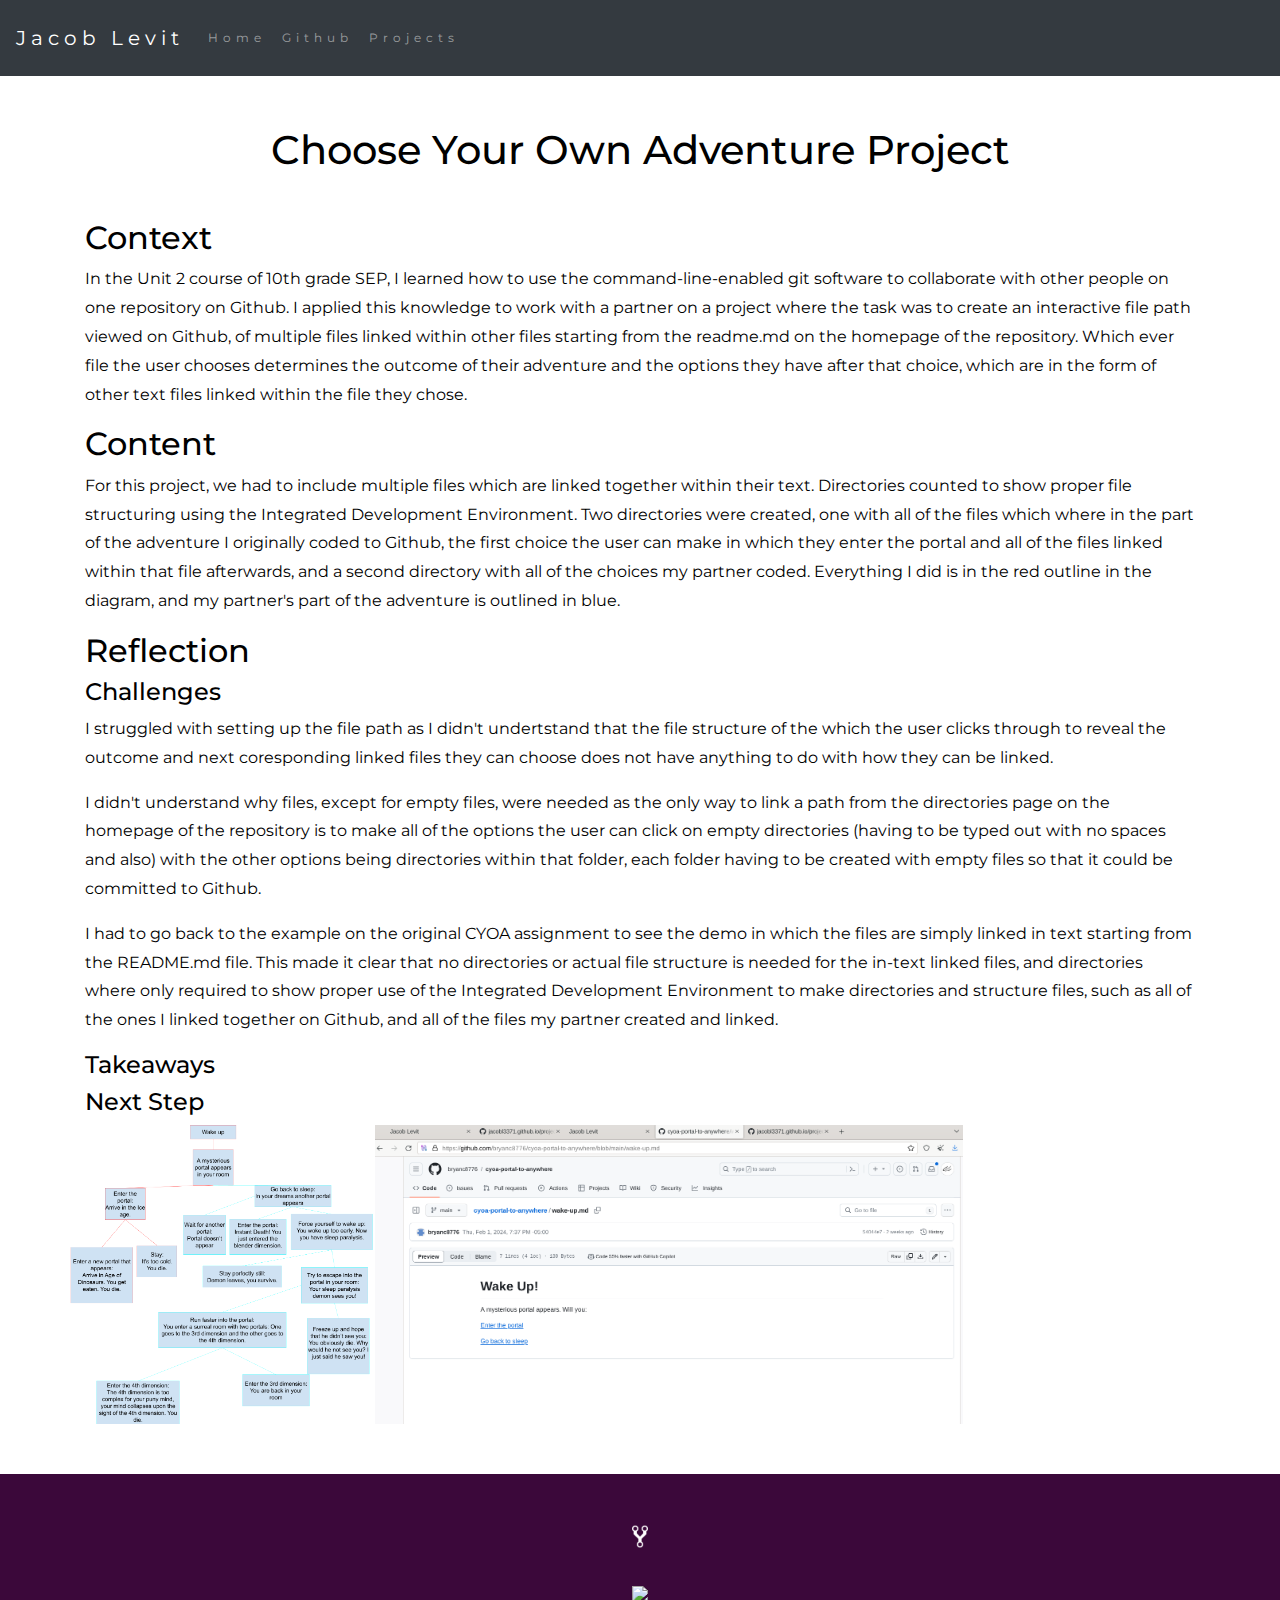
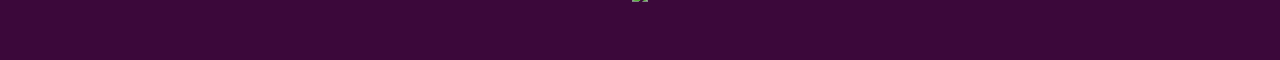
==== projects/cyoa-portal.html @ ed71f314 "Update cyoa-portal.html" ====
<!DOCTYPE html>
<html lang="en">

<head>
    <title class="owner-name">#</title>
    <meta charset="utf-8">
    <meta name="viewport" content="width=device-width, initial-scale=1">
    <link rel="stylesheet" href="https://stackpath.bootstrapcdn.com/bootstrap/4.3.1/css/bootstrap.min.css">
    <link href="https://fonts.googleapis.com/css?family=Montserrat" rel="stylesheet">
    <link href="https://cdn.jsdelivr.net/npm/prismjs@1.29.0/themes/prism.css" rel="stylesheet" /> 
    <link rel="stylesheet" href="../style.css" type="text/css">
    <script src="https://code.jquery.com/jquery-3.3.1.slim.min.js"></script>
    <script src="https://cdnjs.cloudflare.com/ajax/libs/popper.js/1.14.7/umd/popper.min.js"></script>
    <script src="https://stackpath.bootstrapcdn.com/bootstrap/4.3.1/js/bootstrap.min.js"></script>

</head>

<body>

    <!-- Navbar -->

    <nav class="navbar navbar-expand-lg navbar-dark bg-dark">
        <a class="navbar-brand owner-name" href="#"></a>
        <button class="navbar-toggler" type="button" data-toggle="collapse" data-target="#navbarSupportedContent" aria-controls="navbarSupportedContent" aria-expanded="false" aria-label="Toggle navigation">
            <span class="navbar-toggler-icon"></span>
        </button>

        <div class="collapse navbar-collapse" id="navbarSupportedContent">
            <ul class="navbar-nav mr-auto">
                <li class="nav-item">
                    <a class="nav-link" href="../index.html">Home</a>
                </li>
                <li class="nav-item">
                    <a class="nav-link" href="#" id="github" target="_blank">Github</a>
                </li>
                <li class="nav-item">
                    <a class="nav-link" href="../index.html#projects">Projects</a>
                </li>
            </ul>
        </div>
    </nav>

    <!-- First Container -->
    <div class="container-fluid bg-1">
        <div class="container">

            <h1 class="margin text-center">Choose Your Own Adventure Project</h1>
            
            <h2>Context</h2>
                <p>In the Unit 2 course of 10th grade SEP, I learned how to use the command-line-enabled git software to collaborate with other people on one repository on Github. I applied this knowledge to work with a partner on a project where the task was to create an interactive file path viewed on Github, of multiple files linked within other files starting from the readme.md on the homepage of the repository. Which ever file the user chooses determines the outcome of their adventure and the options they have after that choice, which are in the form of other text files linked within the file they chose.</p>
            
            <h2>Content</h2>
        <p>For this project, we had to include multiple files which are linked together within their text. Directories counted to show proper file structuring using the Integrated Development Environment. Two directories were created, one with all of the files which where in the part of the adventure I originally coded to Github, the first choice the user can make in which they enter the portal and all of the files linked within that file afterwards, and a second directory with all of the choices my partner coded. Everything I did is in the red outline in the diagram, and my partner's part of the adventure is outlined in blue.</p>
            
            <h2>Reflection</h2>
            
                <h4>Challenges</h4>
            <p>I struggled with setting up the file path as I didn't undertstand that the file structure of the which the user clicks through to reveal the outcome and next coresponding linked files they can choose does not have anything to do with how they can be linked.</p> 

            <p>I didn't understand why files, except for empty files, were needed as the only way to link a path from the directories page on the homepage of the repository is to make all of the options the user can click on empty directories (having to be typed out with no spaces and also) with the other options being directories within that folder, each folder having to be created with empty files so that it could be committed to Github.</p> 

            
            <p>I had to go back to the example on the original CYOA assignment to see the demo in which the files are simply linked in text starting from the README.md file. This made it clear that no directories or actual file structure is needed for the in-text linked files, and directories where only required to show proper use of the Integrated Development Environment to make directories and structure files, such as all of the ones I linked together on Github, and all of the files my partner created and linked.</p> 
            
                <h4>Takeaways</h4>
            
            
                <h4>Next Step</h4>

            
           <a href="http://github.com/bryanc8776/cyoa-portal-to-anywhere"></a>

           <div>   
               <div class=row>
                <img src="../img/cyoa-portal.png" class="img-fluid project-img">
                <img src="../img/cyoa-project.png" class="img-fluid project-img">
               </div>  
               
                <!--
                <div class="col-sm-6">
                    Use this to...
                </div>
                <div class="col-sm-6">
                    ...make two columns
                </div>
                -->

            </div>

        </div>
    </div>



    <!-- Footer -->
    <footer class="container-fluid bg-4 text-center">
        <a href="#" target="_blank" id="fork"><img src="../img/fork.png"></a><br>
        <a href="https://hstatsep.github.io" target="_blank"><img src="https://hstatsep.github.io/img/hstatsep-logo-small.png" id="sep"></a>
    </footer>


    <script src="https://cdn.jsdelivr.net/npm/prismjs@1.29.0/components/prism-core.min.js"></script>
    <script src="https://cdn.jsdelivr.net/npm/prismjs@1.29.0/plugins/autoloader/prism-autoloader.min.js"></script>
    <script src="https://cdn.jsdelivr.net/npm/prismjs@1.29.0/plugins/normalize-whitespace/prism-normalize-whitespace.min.js"></script>
    <script src="../script.js"></script>
</body>

</html>
---- style.css ----
html, body {
    height: 100%;
}

body {
    font: 20px Montserrat, sans-serif;
    line-height: 1.8;
    color: #800080;
}

p {
    font-size: 16px;
}

a {
    color: #000000;
}

#logo, .project-img {
    max-height: 300px;
}

#fork img{
    height: 25px;
    margin-bottom: 25px;
    filter: invert(1);
}

#sep {
    height: 75px;
}

.margin {
    margin-bottom: 45px;
}

.bg-1 {
    background-color: #ffffff; /* White */
    color: #000000;
}

.bg-2 {
    background-color: #800080; /* Purple */
    color: #ffffff;
}

.card {
    color: black;
    text-align: left;
}

.card-title {
    font-weight: 700;
}

.bg-3 {
    background-color: #5d137b; /* Bluer Purple */
    color: #ffffff;
}

.bg-4 {
    background-color: #3b083a; /* Dark Purple */
    color: #fff;
}

.container-fluid {
    padding-top: 50px;
    padding-bottom: 50px;
}

.navbar {
    padding-top: 15px;
    padding-bottom: 15px;
    border: 0;
    border-radius: 0;
    margin-bottom: 0;
    font-size: 12px;
    letter-spacing: 5px;
}

.navbar-nav li a:hover {
    color: #2e72a1 !important;
}
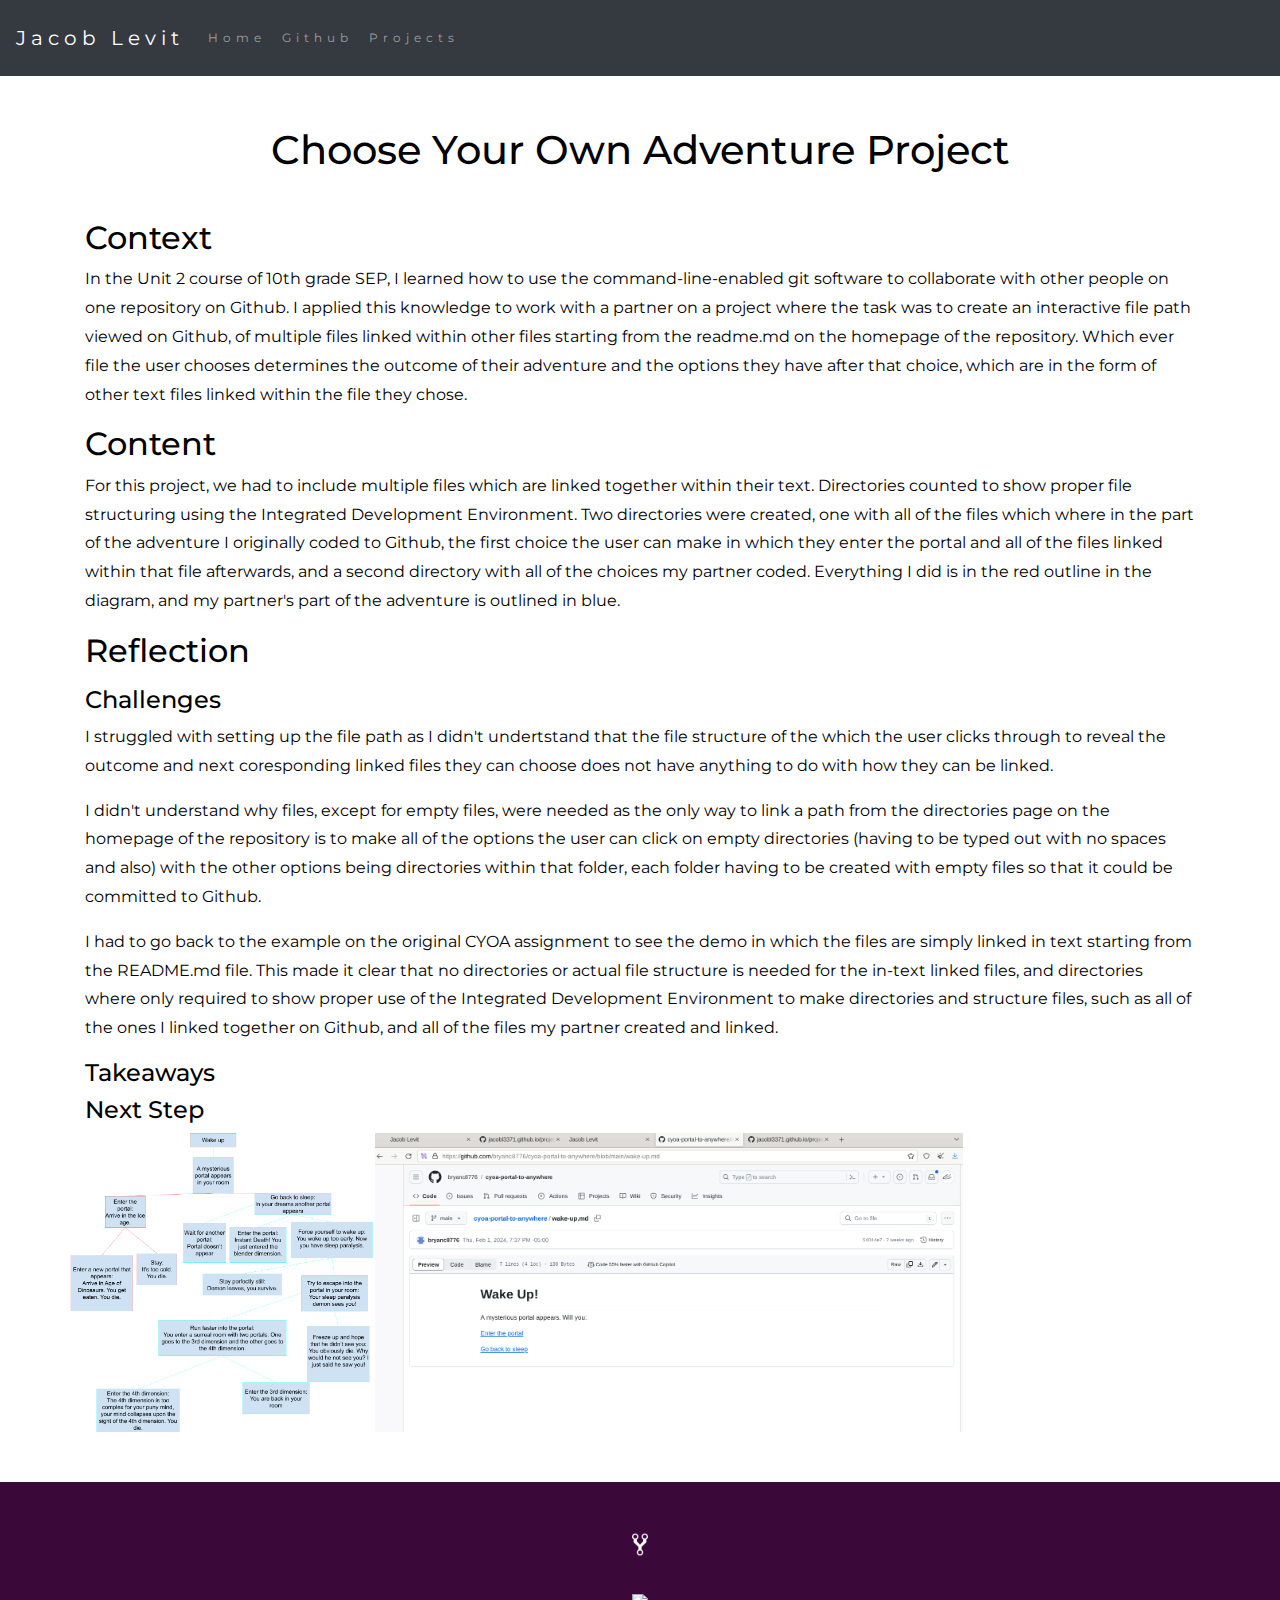
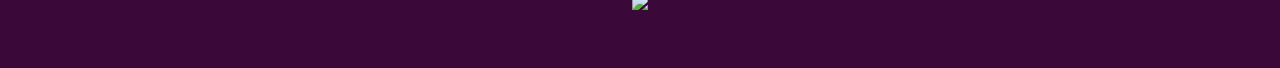
==== commit 323edf61: "Update cyoa-portal.html" ====
--- a/projects/cyoa-portal.html
+++ b/projects/cyoa-portal.html
@@ -53,8 +53,9 @@
         <p>For this project, we had to include multiple files which are linked together within their text. Directories counted to show proper file structuring using the Integrated Development Environment. Two directories were created, one with all of the files which where in the part of the adventure I originally coded to Github, the first choice the user can make in which they enter the portal and all of the files linked within that file afterwards, and a second directory with all of the choices my partner coded. Everything I did is in the red outline in the diagram, and my partner's part of the adventure is outlined in blue.</p>
             
             <h2>Reflection</h2>
+            <p></p>
             
-                <h4>Challenges</h4>
+            <h4>Challenges</h4>
             <p>I struggled with setting up the file path as I didn't undertstand that the file structure of the which the user clicks through to reveal the outcome and next coresponding linked files they can choose does not have anything to do with how they can be linked.</p> 
 
             <p>I didn't understand why files, except for empty files, were needed as the only way to link a path from the directories page on the homepage of the repository is to make all of the options the user can click on empty directories (having to be typed out with no spaces and also) with the other options being directories within that folder, each folder having to be created with empty files so that it could be committed to Github.</p> 
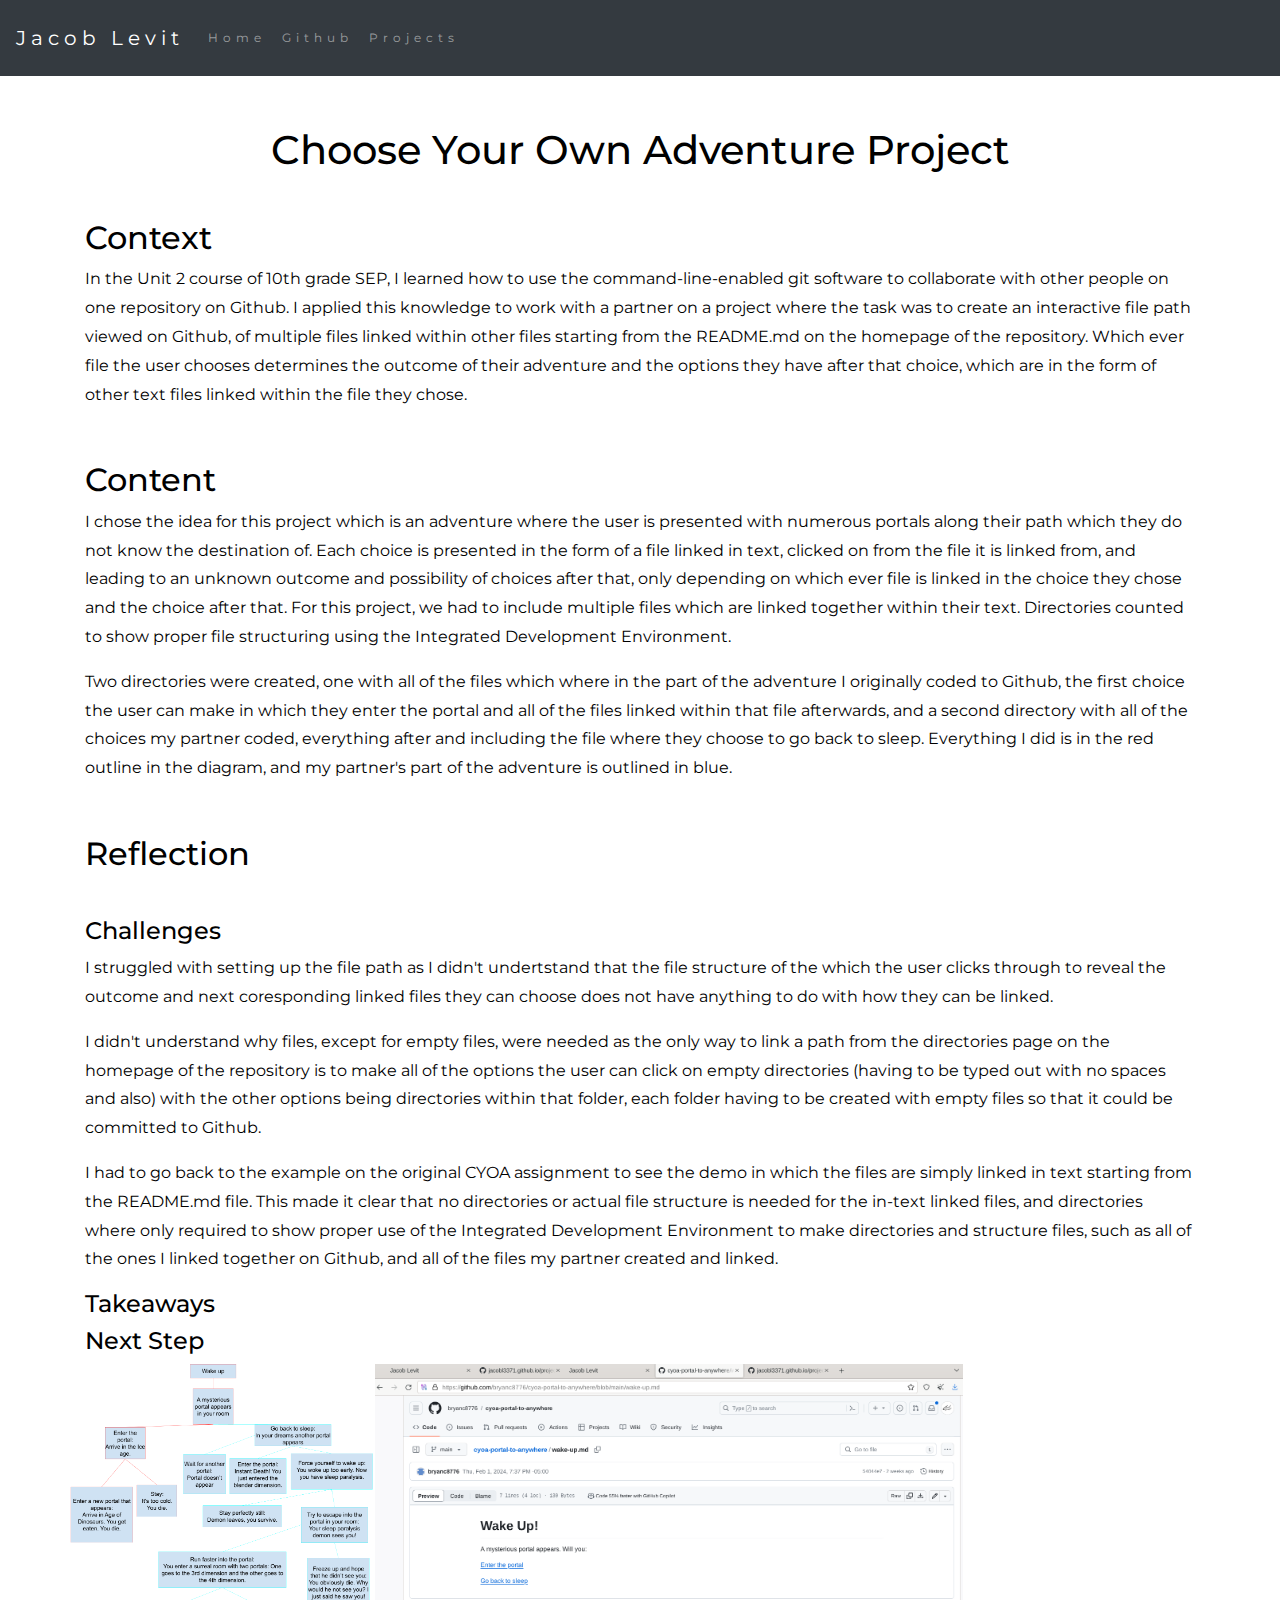
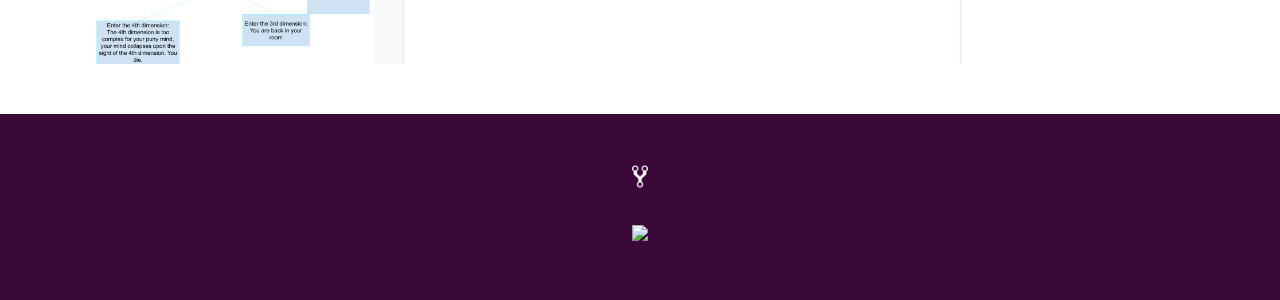
==== commit f36c785e: "Update cyoa-portal.html" ====
--- a/projects/cyoa-portal.html
+++ b/projects/cyoa-portal.html
@@ -47,13 +47,14 @@
             <h1 class="margin text-center">Choose Your Own Adventure Project</h1>
             
             <h2>Context</h2>
-                <p>In the Unit 2 course of 10th grade SEP, I learned how to use the command-line-enabled git software to collaborate with other people on one repository on Github. I applied this knowledge to work with a partner on a project where the task was to create an interactive file path viewed on Github, of multiple files linked within other files starting from the readme.md on the homepage of the repository. Which ever file the user chooses determines the outcome of their adventure and the options they have after that choice, which are in the form of other text files linked within the file they chose.</p>
+                <p>In the Unit 2 course of 10th grade SEP, I learned how to use the command-line-enabled git software to collaborate with other people on one repository on Github. I applied this knowledge to work with a partner on a project where the task was to create an interactive file path viewed on Github, of multiple files linked within other files starting from the README.md on the homepage of the repository. Which ever file the user chooses determines the outcome of their adventure and the options they have after that choice, which are in the form of other text files linked within the file they chose.</p><br>
             
             <h2>Content</h2>
-        <p>For this project, we had to include multiple files which are linked together within their text. Directories counted to show proper file structuring using the Integrated Development Environment. Two directories were created, one with all of the files which where in the part of the adventure I originally coded to Github, the first choice the user can make in which they enter the portal and all of the files linked within that file afterwards, and a second directory with all of the choices my partner coded. Everything I did is in the red outline in the diagram, and my partner's part of the adventure is outlined in blue.</p>
+        <p>I chose the idea for this project which is an adventure where the user is presented with numerous portals along their path which they do not know the destination of. Each choice is presented in the form of a file linked in text, clicked on from the file it is linked from, and leading to an unknown outcome and possibility of choices after that, only depending on which ever file is linked in the choice they chose and the choice after that. For this project, we had to include multiple files which are linked together within their text. Directories counted to show proper file structuring using the Integrated Development Environment.</p> 
             
-            <h2>Reflection</h2>
-            <p></p>
+        <p>Two directories were created, one with all of the files which where in the part of the adventure I originally coded to Github, the first choice the user can make in which they enter the portal and all of the files linked within that file afterwards, and a second directory with all of the choices my partner coded, everything after and including the file where they choose to go back to sleep. Everything I did is in the red outline in the diagram, and my partner's part of the adventure is outlined in blue.</p><br>
+            
+            <h2>Reflection</h2><br>
             
             <h4>Challenges</h4>
             <p>I struggled with setting up the file path as I didn't undertstand that the file structure of the which the user clicks through to reveal the outcome and next coresponding linked files they can choose does not have anything to do with how they can be linked.</p> 
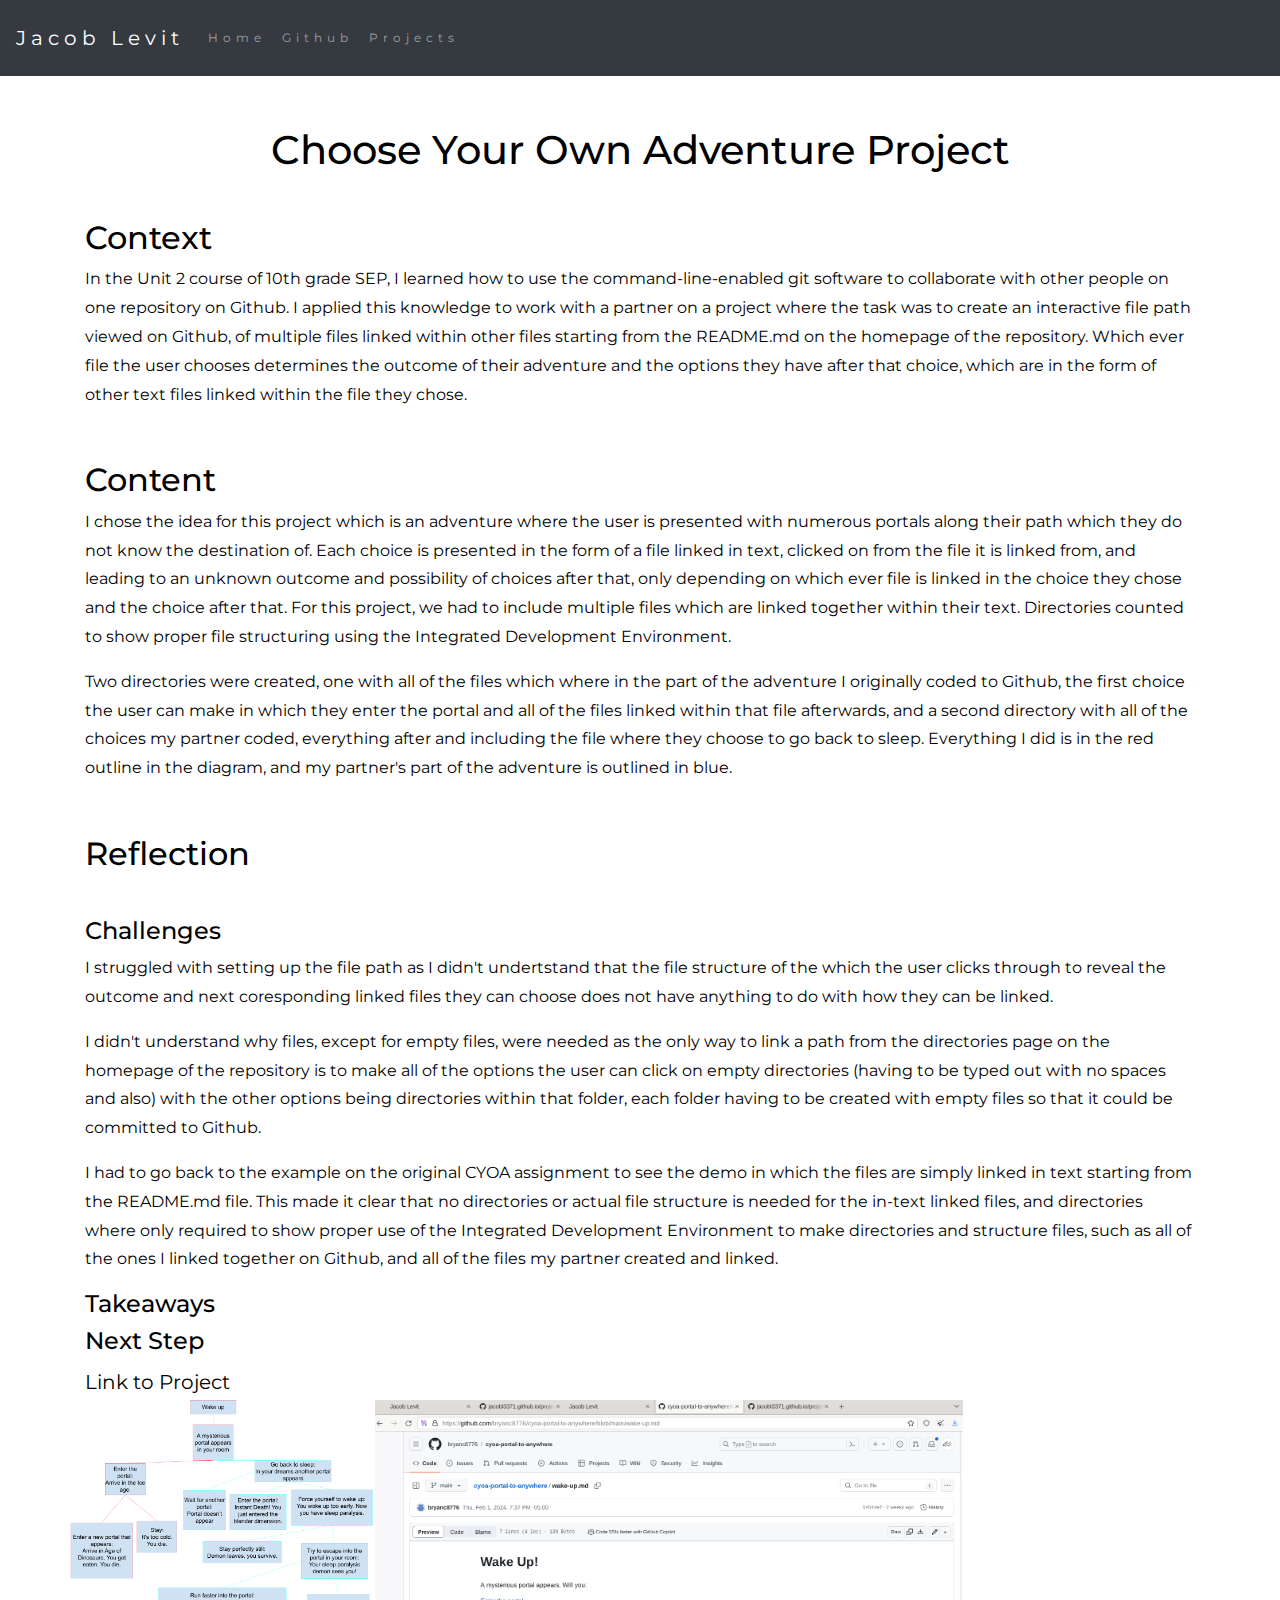
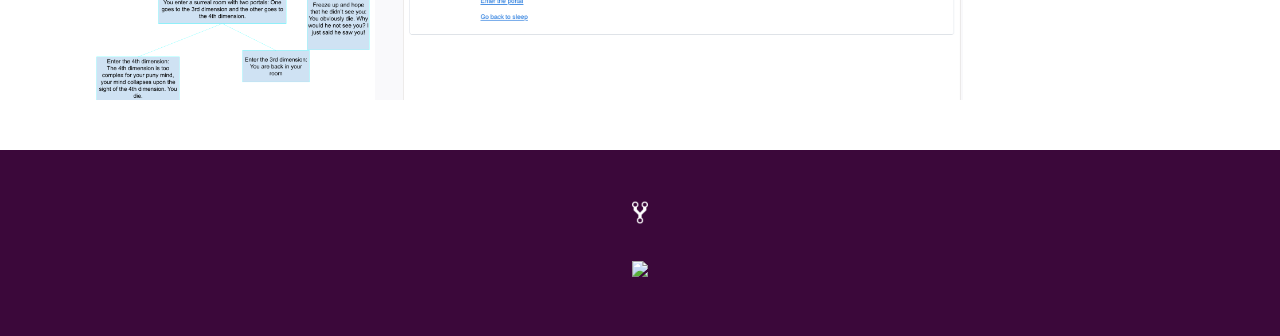
==== commit e5b030ab: "Update cyoa-portal.html" ====
--- a/projects/cyoa-portal.html
+++ b/projects/cyoa-portal.html
@@ -70,7 +70,7 @@
                 <h4>Next Step</h4>
 
             
-           <a href="http://github.com/bryanc8776/cyoa-portal-to-anywhere"></a>
+           <a href="http://github.com/bryanc8776/cyoa-portal-to-anywhere">Link to Project</a><br>
 
            <div>   
                <div class=row>
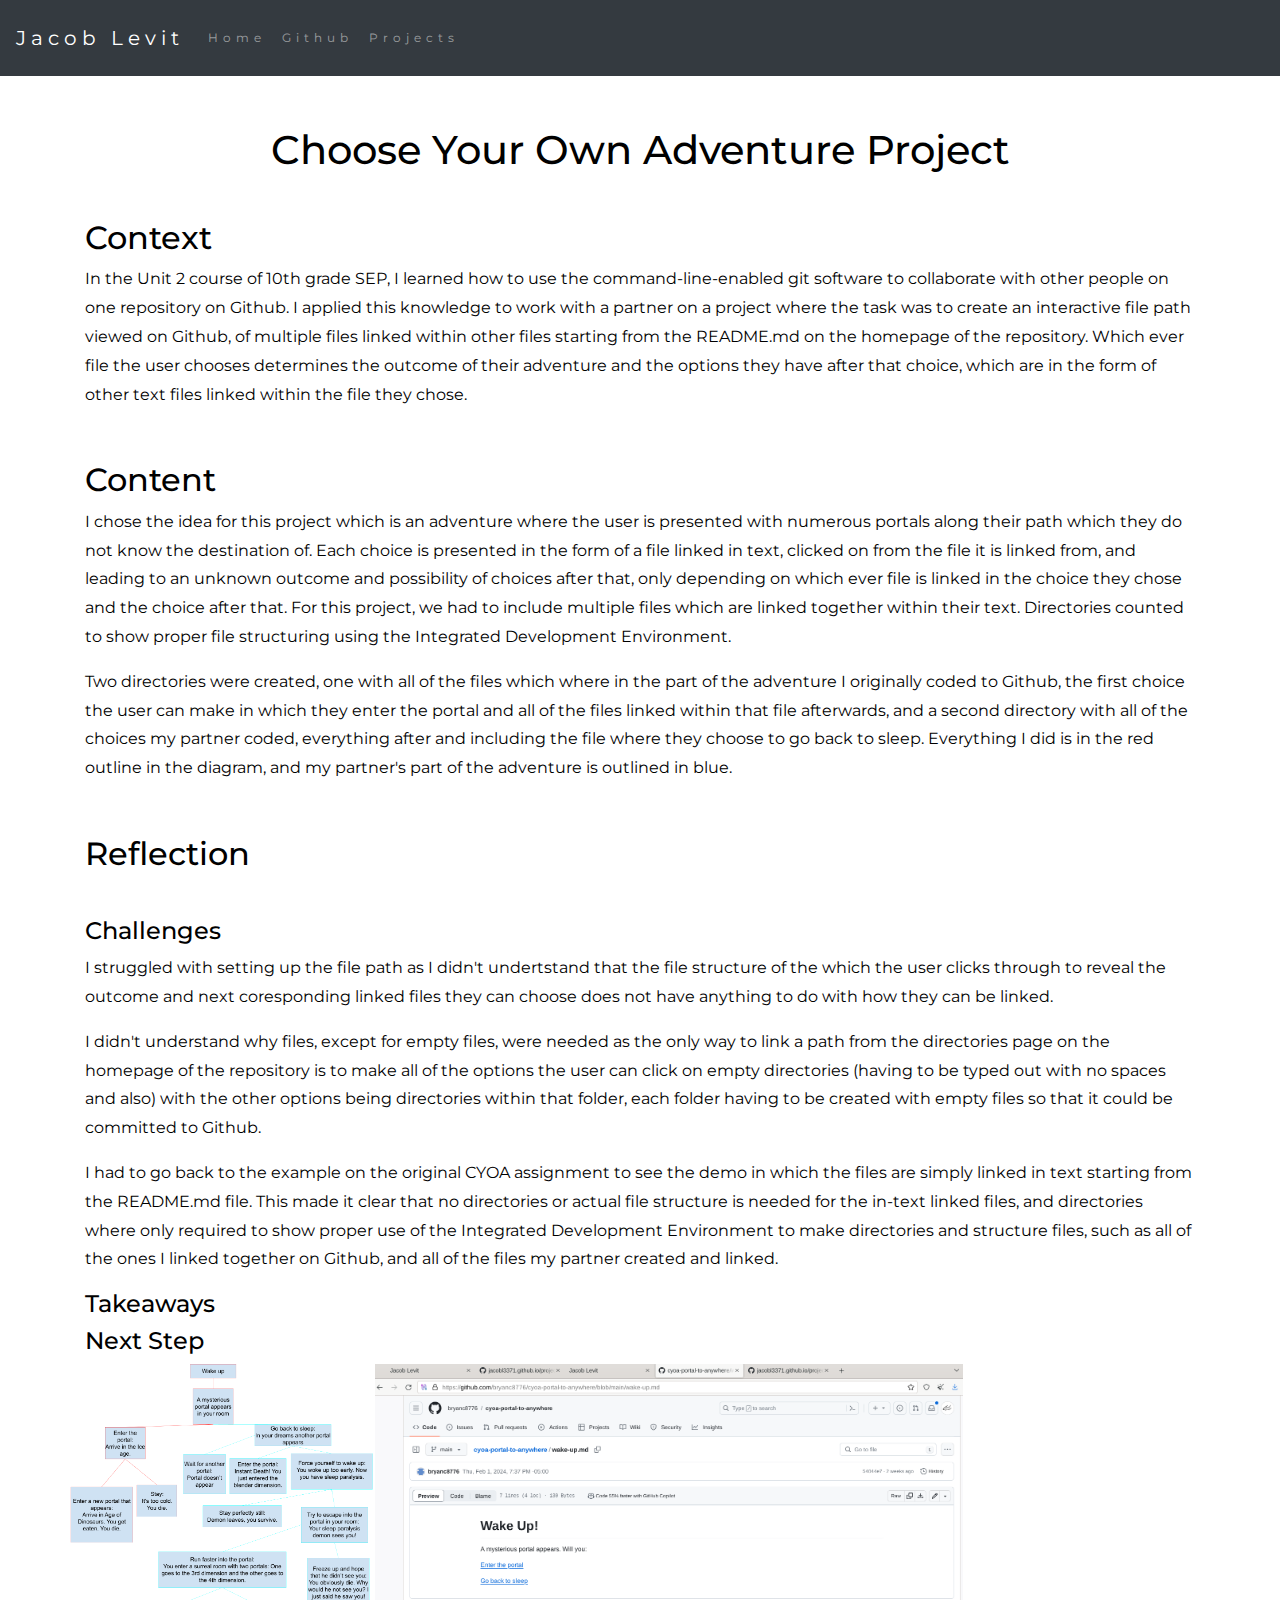
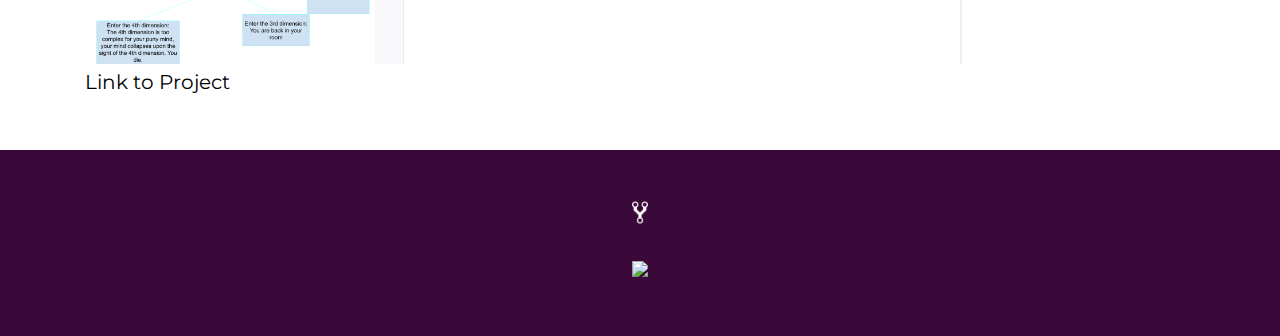
==== commit 52e44fe1: "Update cyoa-portal.html" ====
--- a/projects/cyoa-portal.html
+++ b/projects/cyoa-portal.html
@@ -69,15 +69,14 @@
             
                 <h4>Next Step</h4>
 
-            
-           <a href="http://github.com/bryanc8776/cyoa-portal-to-anywhere">Link to Project</a><br>
-
            <div>   
                <div class=row>
                 <img src="../img/cyoa-portal.png" class="img-fluid project-img">
                 <img src="../img/cyoa-project.png" class="img-fluid project-img">
                </div>  
-               
+
+                 <a href="http://github.com/bryanc8776/cyoa-portal-to-anywhere">Link to Project</a><br>
+
                 <!--
                 <div class="col-sm-6">
                     Use this to...
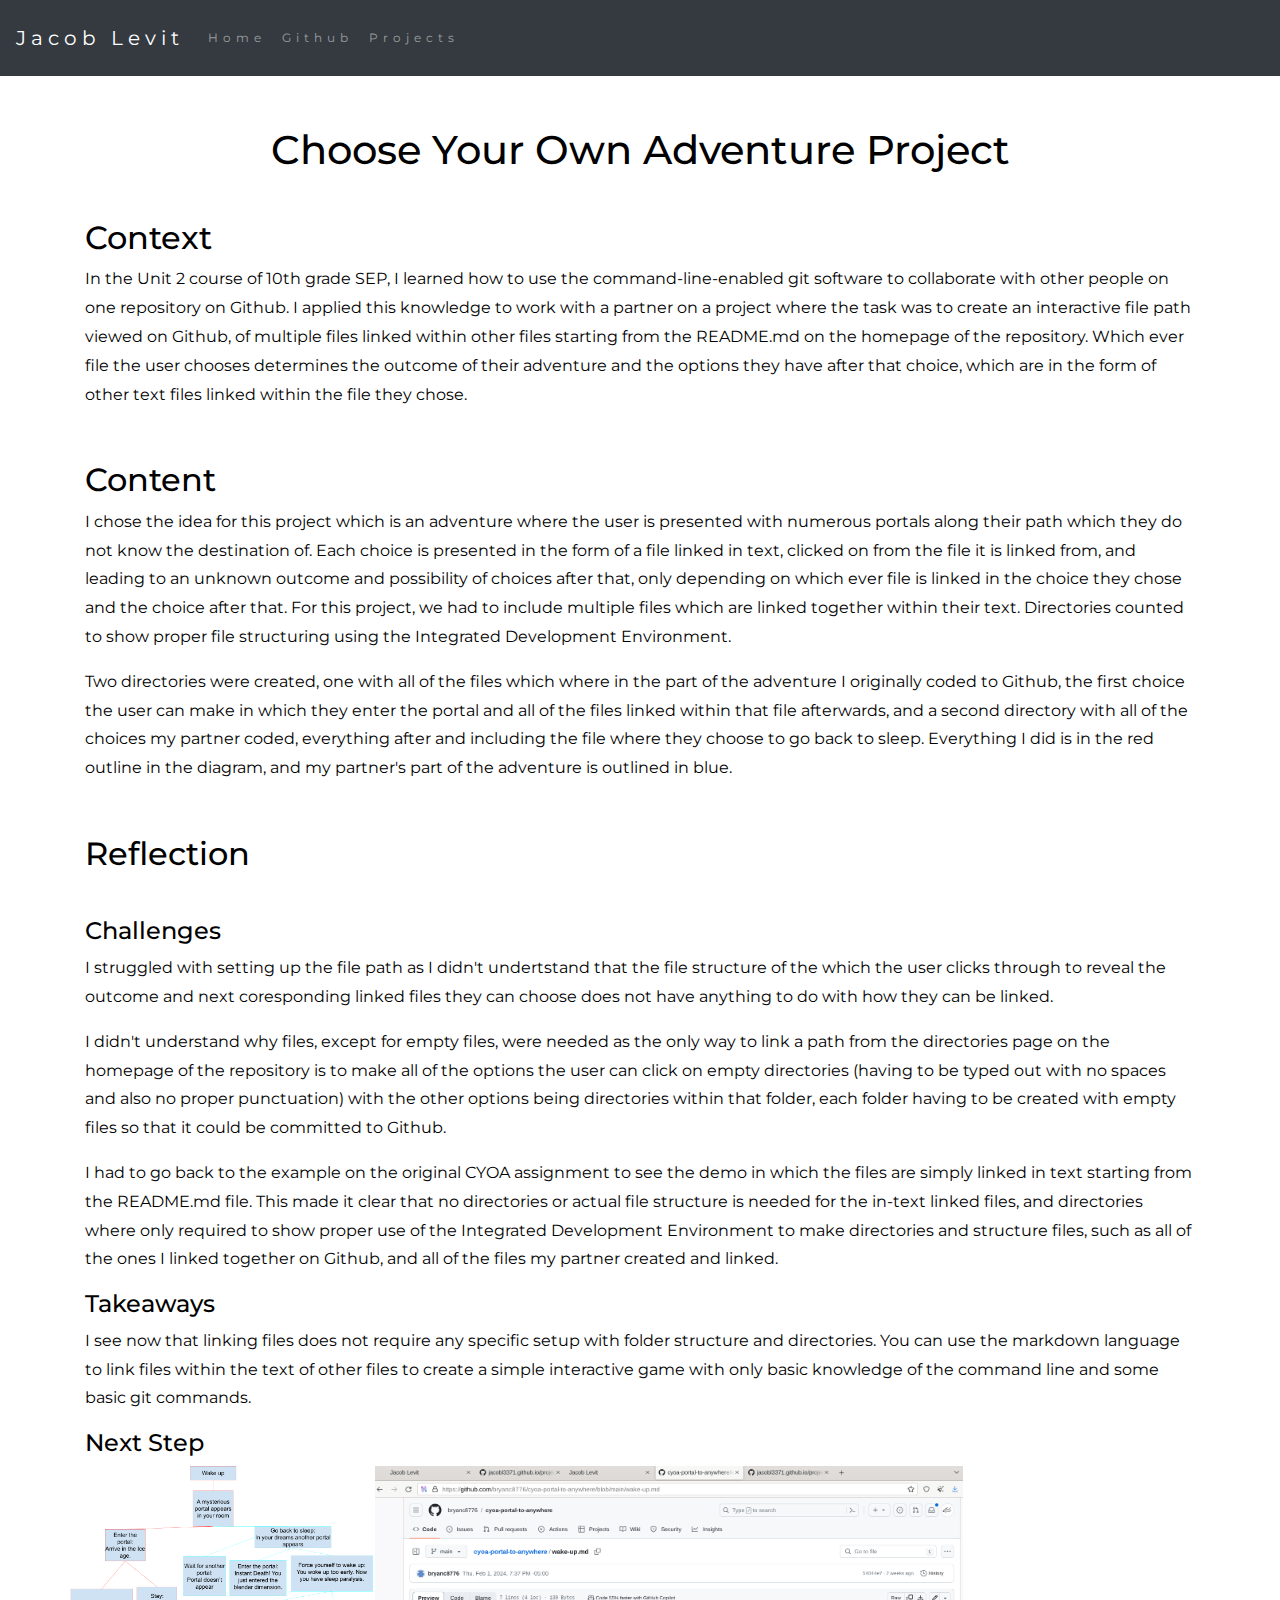
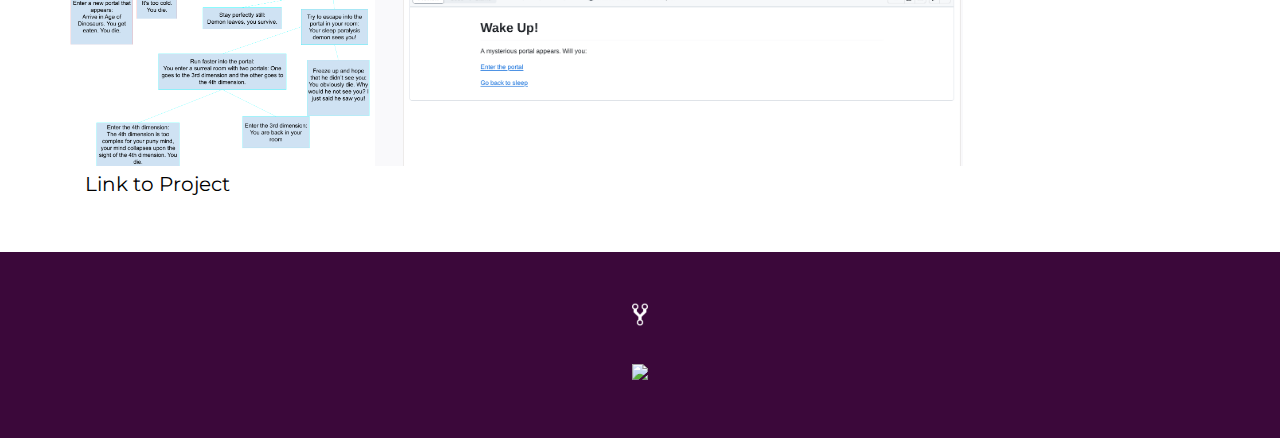
==== commit 3653aba6: "Update cyoa-portal.html" ====
--- a/projects/cyoa-portal.html
+++ b/projects/cyoa-portal.html
@@ -59,13 +59,13 @@
             <h4>Challenges</h4>
             <p>I struggled with setting up the file path as I didn't undertstand that the file structure of the which the user clicks through to reveal the outcome and next coresponding linked files they can choose does not have anything to do with how they can be linked.</p> 
 
-            <p>I didn't understand why files, except for empty files, were needed as the only way to link a path from the directories page on the homepage of the repository is to make all of the options the user can click on empty directories (having to be typed out with no spaces and also) with the other options being directories within that folder, each folder having to be created with empty files so that it could be committed to Github.</p> 
+            <p>I didn't understand why files, except for empty files, were needed as the only way to link a path from the directories page on the homepage of the repository is to make all of the options the user can click on empty directories (having to be typed out with no spaces and also no proper punctuation) with the other options being directories within that folder, each folder having to be created with empty files so that it could be committed to Github.</p> 
 
             
             <p>I had to go back to the example on the original CYOA assignment to see the demo in which the files are simply linked in text starting from the README.md file. This made it clear that no directories or actual file structure is needed for the in-text linked files, and directories where only required to show proper use of the Integrated Development Environment to make directories and structure files, such as all of the ones I linked together on Github, and all of the files my partner created and linked.</p> 
             
                 <h4>Takeaways</h4>
-            
+            <p>I see now that linking files does not require any specific setup with folder structure and directories. You can use the markdown language to link files within the text of other files to create a simple interactive game with only basic knowledge of the command line and some basic git commands. </p>
             
                 <h4>Next Step</h4>
 
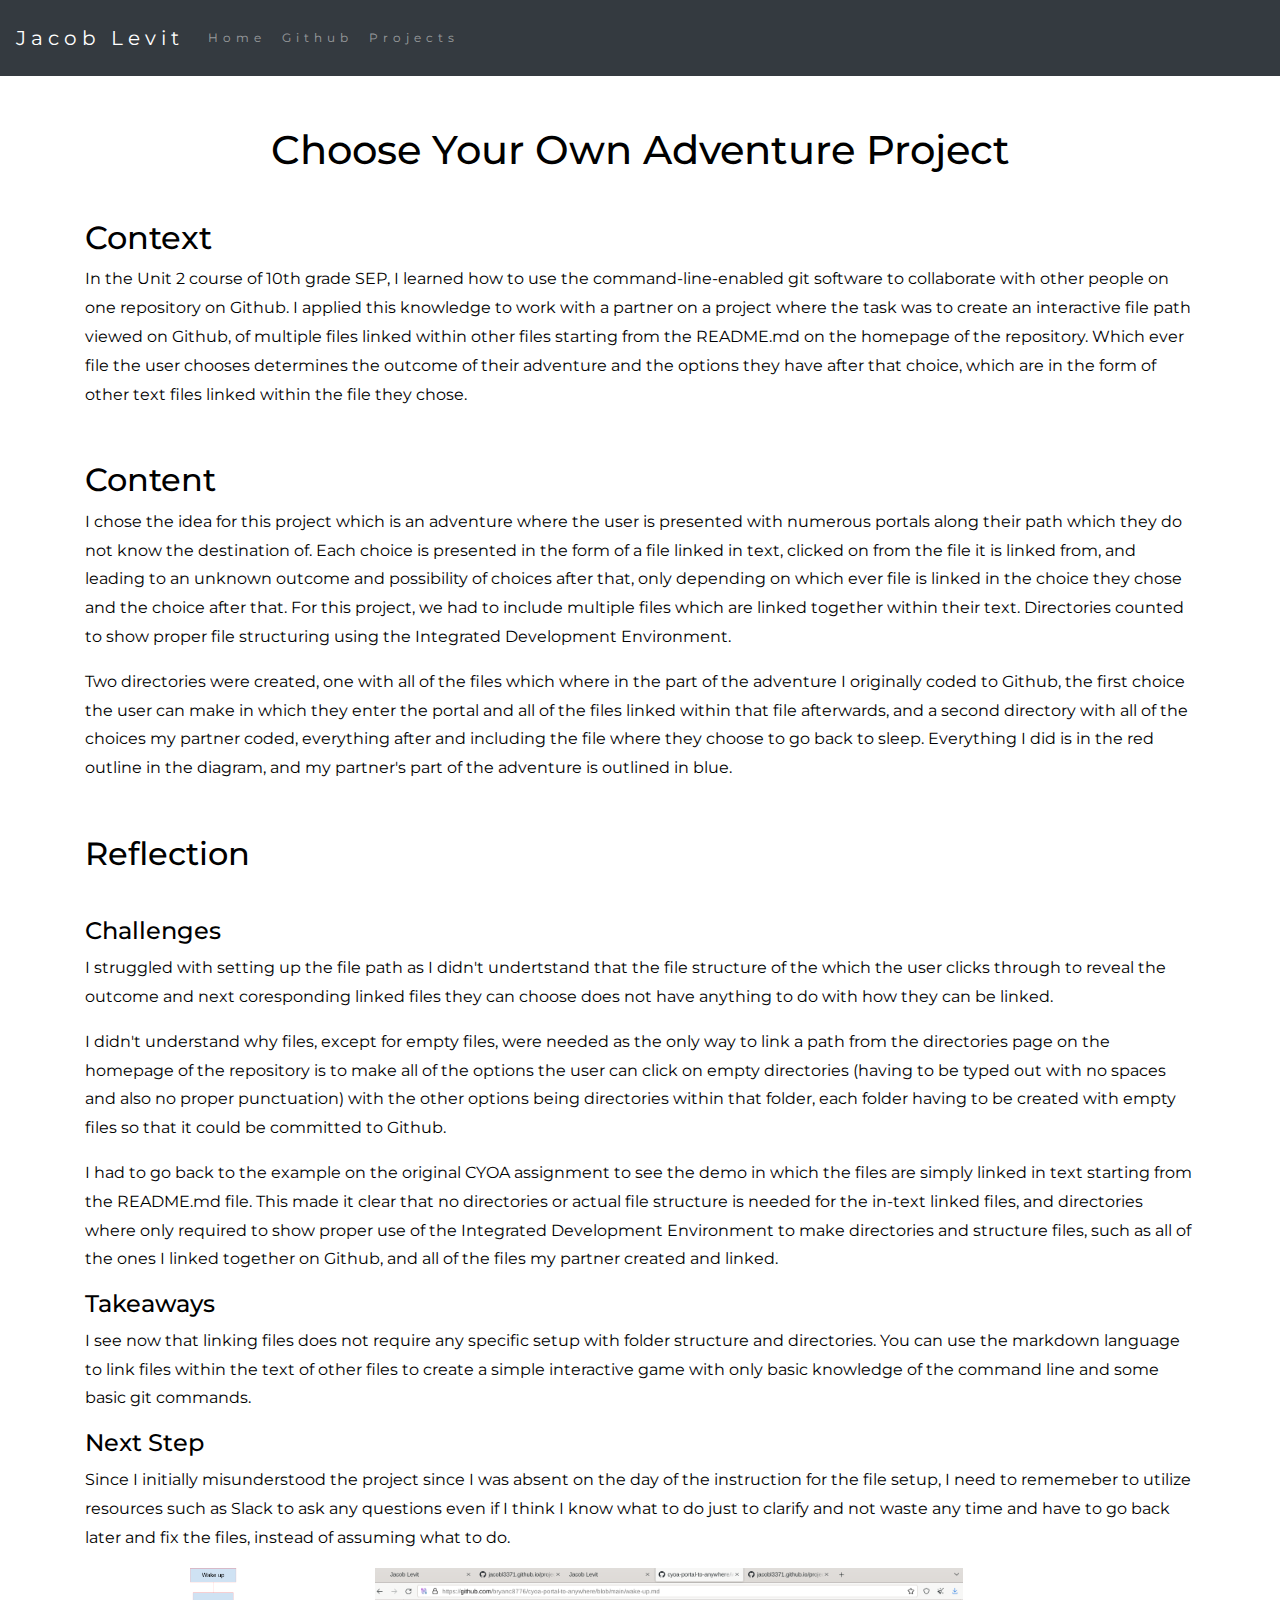
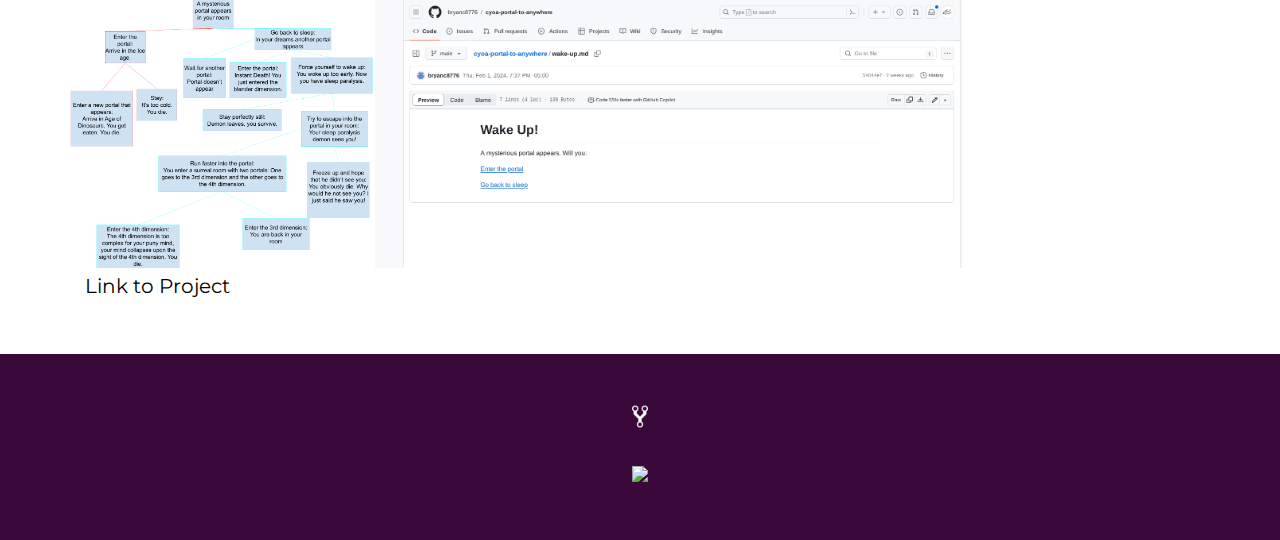
==== commit e90dcd62: "Update cyoa-portal.html" ====
--- a/projects/cyoa-portal.html
+++ b/projects/cyoa-portal.html
@@ -68,7 +68,9 @@
             <p>I see now that linking files does not require any specific setup with folder structure and directories. You can use the markdown language to link files within the text of other files to create a simple interactive game with only basic knowledge of the command line and some basic git commands. </p>
             
                 <h4>Next Step</h4>
+            <p>Since I initially misunderstood the project since I was absent on the day of the instruction for the file setup, I need to rememeber to utilize resources such as Slack to ask any questions even if I think I know what to do just to clarify and not waste any time and have to go back later and fix the files, instead of assuming what to do.</p>
 
+            
            <div>   
                <div class=row>
                 <img src="../img/cyoa-portal.png" class="img-fluid project-img">
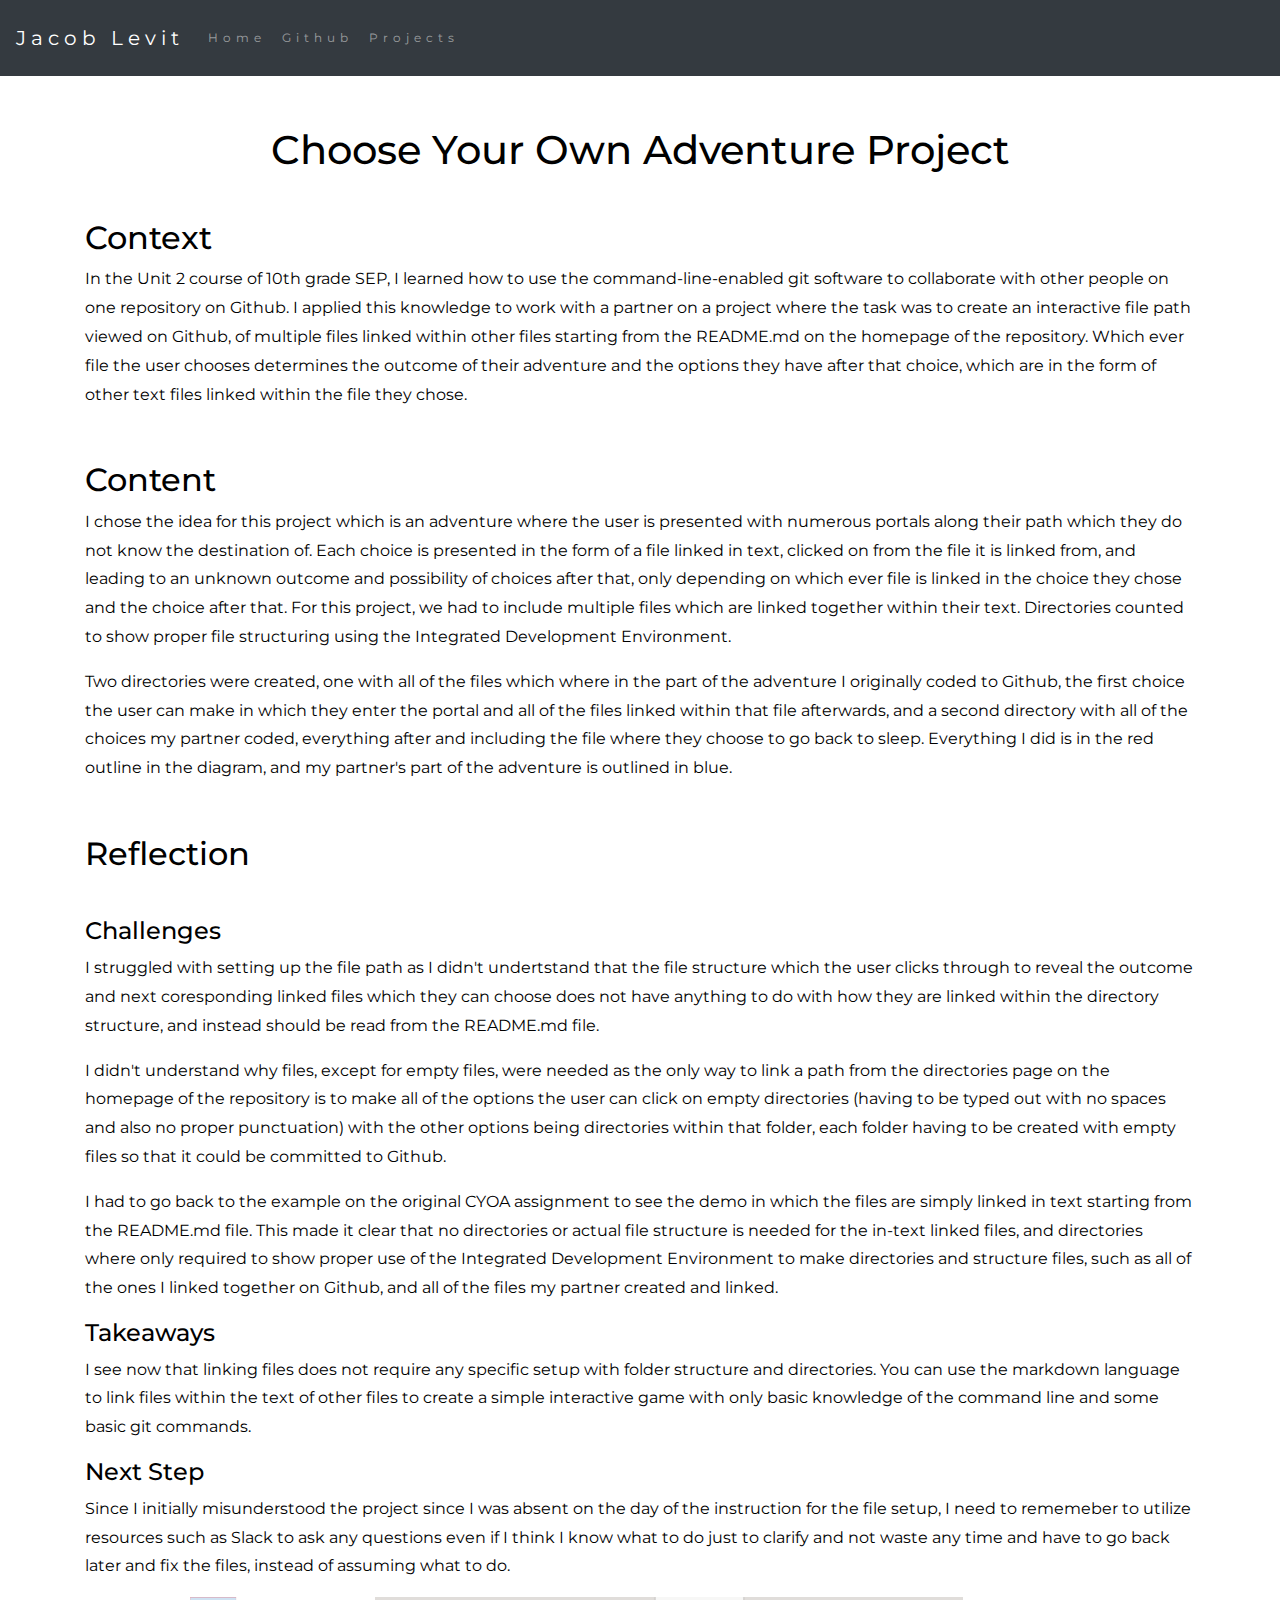
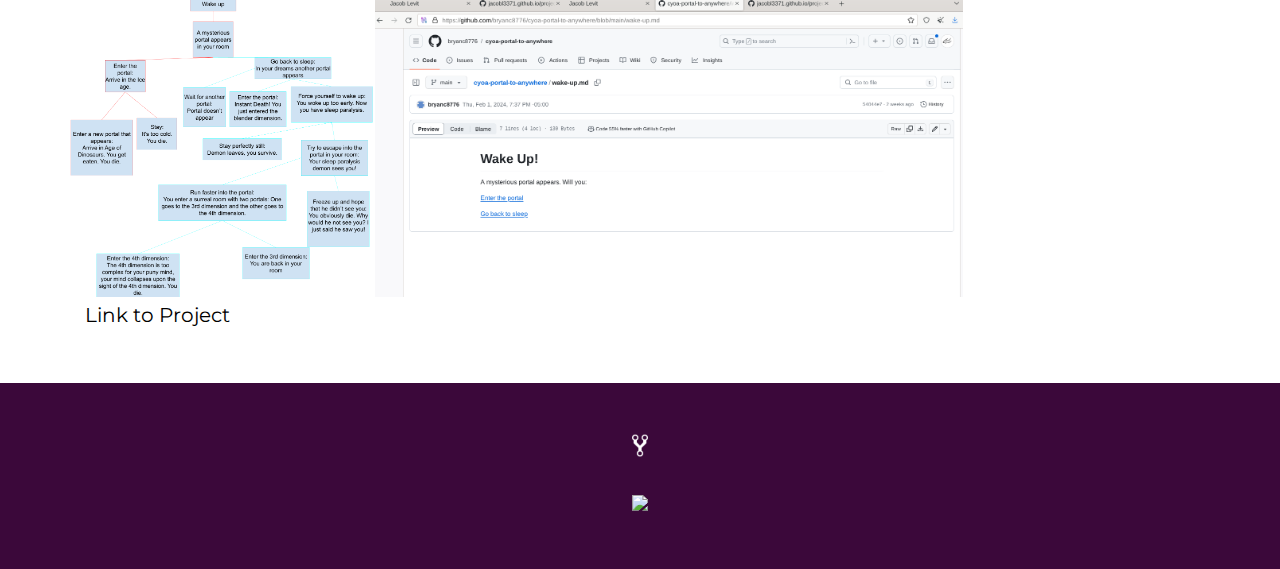
==== commit 1bad0437: "Update cyoa-portal.html" ====
--- a/projects/cyoa-portal.html
+++ b/projects/cyoa-portal.html
@@ -57,7 +57,7 @@
             <h2>Reflection</h2><br>
             
             <h4>Challenges</h4>
-            <p>I struggled with setting up the file path as I didn't undertstand that the file structure of the which the user clicks through to reveal the outcome and next coresponding linked files they can choose does not have anything to do with how they can be linked.</p> 
+            <p>I struggled with setting up the file path as I didn't undertstand that the file structure which the user clicks through to reveal the outcome and next coresponding linked files which they can choose does not have anything to do with how they are linked within the directory structure, and instead should be read from the README.md file.</p> 
 
             <p>I didn't understand why files, except for empty files, were needed as the only way to link a path from the directories page on the homepage of the repository is to make all of the options the user can click on empty directories (having to be typed out with no spaces and also no proper punctuation) with the other options being directories within that folder, each folder having to be created with empty files so that it could be committed to Github.</p> 
 
